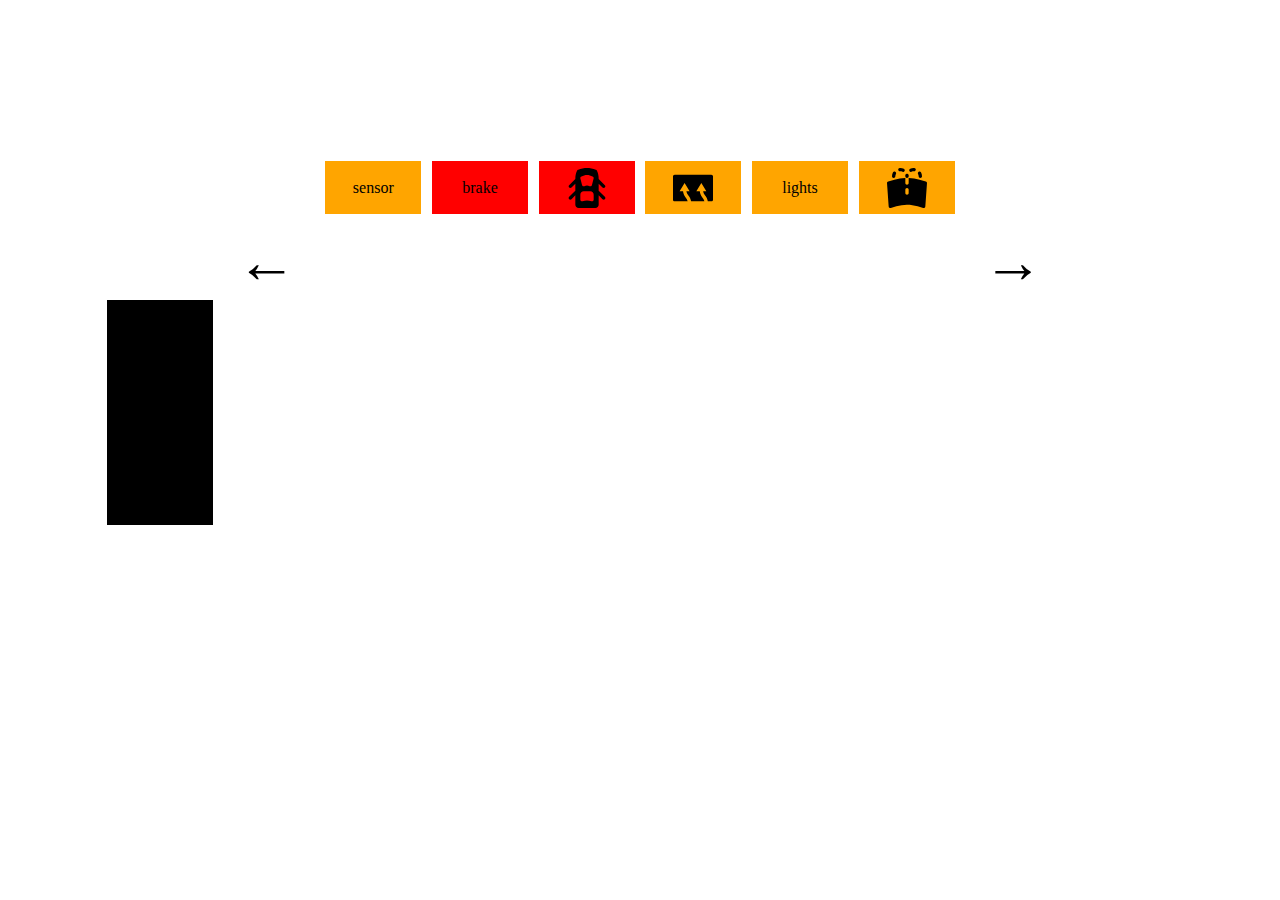
==== Eindopdracht/index.html @ 352c9086 "svgs" ====
<!DOCTYPE html>
<html lang="en">
<head>
    <meta charset="UTF-8">
    <meta http-equiv="X-UA-Compatible" content="IE=edge">
    <meta name="viewport" content="width=device-width, initial-scale=1.0">
    <link rel="stylesheet" href="style.css">
    <title>Modulair bedieningspaneel</title>
</head>
<body>
    <!-- richting aanwijzers -->
    <span>
        &#8594;
    </span>
    <span>
        &#8592;
    </span>

    <!-- motor lights -->
    <span>sensor</span>
    <span>brake</span>
    <span>
        <svg xmlns="http://www.w3.org/2000/svg" xmlns:xlink="http://www.w3.org/1999/xlink" fill="#000000" height="40px" width="40px" version="1.1" id="Layer_1" viewBox="0 0 511.816 511.816" xml:space="preserve">
            <g>
                <g>
                    <path d="M405.241,289.651v-89.003l48.917,48.917c4.16,4.16,9.621,6.251,15.083,6.251c5.461,0,10.923-2.091,15.083-6.251    c8.341-8.341,8.341-21.824,0-30.165l-79.083-79.083v-7.467c0-34.475-8.149-69.035-23.573-99.904    c-2.347-4.672-6.293-8.32-11.157-10.261l-2.432-0.981c-72.341-28.949-152.021-28.928-224.363,0l-2.411,0.981    c-4.864,1.941-8.811,5.589-11.157,10.261c-15.424,30.869-23.573,65.429-23.573,99.904v7.467L27.492,219.4    c-8.341,8.341-8.341,21.824,0,30.165c4.16,4.16,9.621,6.251,15.083,6.251c5.461,0,10.923-2.091,15.083-6.251l48.917-48.917v89.003    l-79.083,79.083c-8.341,8.341-8.341,21.824,0,30.165c4.16,4.16,9.621,6.251,15.083,6.251c5.461,0,10.923-2.091,15.083-6.251    l48.917-48.917v119.168c0,23.531,19.136,42.667,42.667,42.667h213.333c23.531,0,42.667-19.136,42.667-42.667V349.981    l48.917,48.917c4.16,4.16,9.621,6.251,15.083,6.251c5.461,0,10.923-2.091,15.083-6.251c8.341-8.341,8.341-21.824,0-30.165    L405.241,289.651z M185.167,107.571l33.835-11.285c23.787-7.915,49.984-7.915,73.813,0l33.835,11.285    c10.581,3.541,16.661,14.613,13.952,25.429l-21.333,85.333c-1.579,6.272-5.909,11.499-11.776,14.208    c-2.837,1.301-5.867,1.941-8.917,1.941c-3.264,0-6.549-0.747-9.536-2.24c-20.757-10.389-45.504-10.389-66.261,0    c-5.76,2.88-12.565,3.008-18.453,0.299c-5.867-2.709-10.197-7.936-11.776-14.208L171.215,133    C168.505,122.184,174.585,111.112,185.167,107.571z M341.241,405.149c0,6.848-3.285,13.291-8.853,17.301    c-3.691,2.667-8.064,4.032-12.48,4.032c-2.261,0-4.544-0.363-6.741-1.088c-36.928-12.309-77.589-12.309-114.517,0    c-6.507,2.112-13.653,1.067-19.221-2.944c-5.568-4.011-8.853-10.453-8.853-17.301v-64c0-23.531,19.136-42.667,42.667-42.667    h85.333c23.531,0,42.667,19.136,42.667,42.667V405.149z"/>
                </g>
            </g>
            </svg>
    </span>
    <span>
        <svg xmlns="http://www.w3.org/2000/svg" xmlns:xlink="http://www.w3.org/1999/xlink" fill="#000000" height="40px" width="40px" version="1.1" id="Layer_1" viewBox="0 0 512 512" xml:space="preserve">
            <g>
                <g>
                    <path d="M490.667,85.333H21.333C9.536,85.333,0,94.891,0,106.667v298.667c0,11.776,9.536,21.333,21.333,21.333h166.485    c-4.437-17.365-13.632-34.88-28.565-53.376c-17.856-22.144-27.413-45.931-30.571-74.624H84.565l64-106.667l64,106.667h-41.173    c2.688,18.432,9.28,33.195,21.056,47.829c21.568,26.709,34.389,52.757,39.168,79.659c0.043,0.171,0.043,0.341,0.085,0.512H401.92    c-4.437-17.365-13.632-34.88-28.565-53.376c-17.856-22.144-27.413-45.931-30.549-74.624h-44.139l64-106.667l64,106.667h-41.173    c2.688,18.432,9.28,33.195,21.077,47.829c21.547,26.709,34.368,52.757,39.168,79.659c0.021,0.171,0.021,0.341,0.064,0.512h44.864    c11.797,0,21.333-9.557,21.333-21.333V106.667C512,94.891,502.464,85.333,490.667,85.333z"/>
                </g>
            </g>
            </svg>
    </span>
    <span>lights</span>
    <span>
        <svg xmlns="http://www.w3.org/2000/svg" xmlns:xlink="http://www.w3.org/1999/xlink" fill="#000000" height="40px" width="40px" version="1.1" id="Layer_1" viewBox="0 0 512.025 512.025" xml:space="preserve">
            <g transform="translate(0 -1)">
                <g>
                    <g>
                        <path d="M85.346,129.022c11.797,0,21.333-9.557,21.333-21.333c0-10.731,2.688-21.333,7.787-30.677     c5.675-10.325,1.877-23.296-8.448-28.949c-10.432-5.632-23.317-1.856-28.971,8.491c-8.533,15.573-13.035,33.259-13.035,51.136     C64.013,119.465,73.549,129.022,85.346,129.022z"/>
                        <path d="M166.137,43.844c1.365-0.107,2.752-0.149,4.224-0.149c9.792-0.064,18.453,1.899,26.901,5.76     c2.88,1.323,5.888,1.941,8.853,1.941c8.107,0,15.829-4.629,19.413-12.459c4.907-10.709,0.192-23.381-10.517-28.288     c-13.952-6.379-28.885-9.621-44.224-9.621c-2.603,0-5.184,0.085-7.744,0.256c-11.755,0.853-20.565,11.072-19.712,22.827     C144.185,35.866,154.596,44.548,166.137,43.844z"/>
                        <path d="M305.909,51.386c2.965,0,5.973-0.619,8.853-1.941c8.363-3.819,17.323-5.76,26.688-5.76c1.429,0,2.965,0.043,4.437,0.149     c11.541,0.704,21.952-7.979,22.805-19.712c0.853-11.755-7.957-21.973-19.712-22.848c-2.389-0.149-4.8-0.256-7.147-0.256     c-15.595-0.299-30.72,3.179-44.821,9.643c-10.709,4.885-15.424,17.557-10.517,28.267     C290.08,46.778,297.802,51.386,305.909,51.386z"/>
                        <path d="M405.346,107.689c0,11.776,9.536,21.333,21.333,21.333s21.333-9.557,21.333-21.333c0-17.877-4.501-35.563-13.035-51.136     c-5.653-10.347-18.603-14.123-28.971-8.491c-10.325,5.653-14.123,18.624-8.448,28.971     C402.658,86.355,405.346,96.958,405.346,107.689z"/>
                        <path d="M234.679,107.689c0,11.776,9.536,21.333,21.333,21.333s21.333-9.557,21.333-21.333c0-3.115,0.213-6.165,0.64-9.131     c1.643-11.669-6.443-22.464-18.112-24.128c-1.28-0.171-2.475,0.171-3.733,0.235c-1.323-0.064-2.603-0.427-3.989-0.235     c-11.669,1.664-19.755,12.459-18.112,24.128C234.466,101.523,234.679,104.574,234.679,107.689z"/>
                        <path d="M496.29,172.435l-79.019-21.547c-45.888-12.629-92.864-19.456-139.925-21.12v63.253c0,11.776-9.536,21.333-21.333,21.333     s-21.333-9.557-21.333-21.333v-63.275c-47.168,1.643-94.123,8.448-139.861,21.12l-79.083,21.568     c-9.835,2.688-16.384,11.947-15.659,22.101L21.41,493.203c0.448,6.464,3.84,12.352,9.152,16.043     c5.333,3.691,12.096,4.736,18.24,2.88l71.296-21.376c88.917-26.688,182.912-26.688,271.829,0l71.296,21.376     c2.005,0.597,4.053,0.896,6.123,0.896c4.267,0,8.512-1.301,12.117-3.776c5.312-3.691,8.704-9.579,9.152-16.043l21.333-298.667     C512.674,184.382,506.125,175.123,496.29,172.435z M277.346,321.022c0,11.776-9.536,21.333-21.333,21.333     s-21.333-9.557-21.333-21.333v-42.667c0-11.776,9.536-21.333,21.333-21.333s21.333,9.557,21.333,21.333V321.022z"/>
                    </g>
                </g>
            </g>
            </svg>
    </span>

    <!-- fuel -->
    <span></span>
</body>
</html>
---- Eindopdracht/style.css ----
*{
    padding: 0;
    margin: 0;
    box-sizing: border-box;
}
body{
    min-height: 100dvh;
    display: grid;
    grid-template-columns: repeat(12, 1fr);
    grid-template-rows: repeat(12,1fr);
}
/* richting aanwijzers */
body :nth-child(1){
    grid-column: 10 / 11;
    grid-row: 4 / 5;
    margin: auto;
    font-weight: 900;
    font-size: 60px;
}
body :nth-child(2){
    grid-column: 3 / 4;
    grid-row: 4 / 5;
    margin: auto;
    font-weight: 900;
    font-size: 60px;
}
/* motor lights */
body :nth-child(n+3){
    grid-row: 3 / 4;
    background-color: orange;
    width: 90%;
    height: 70%;
    margin: auto;
}
body :nth-child(3){
    grid-column: 4 / 5;
    grid-row: 3 / 4;
    background-color: orange;
    width: 90%;
    height: 70%;
    margin: auto;
    display: flex;
    justify-content: center;
    align-items: center;
}
body :nth-child(4){
    grid-column: 5 / 6;
    grid-row: 3 / 4;
    background-color: red;
    width: 90%;
    height: 70%;
    margin: auto;
    display: flex;
    justify-content: center;
    align-items: center;
}
body :nth-child(5){
    grid-column: 6 / 7;
    grid-row: 3 / 4;
    background-color: red;
    width: 90%;
    height: 70%;
    margin: auto;
    display: flex;
    justify-content: center;
    align-items: center;
}
body :nth-child(6){
    grid-column: 7 / 8;
    grid-row: 3 / 4;
    background-color: orange;
    width: 90%;
    height: 70%;
    margin: auto;
    display: flex;
    justify-content: center;
    align-items: center;
}
body :nth-child(7){
    grid-column: 8 / 9;
    grid-row: 3 / 4;
    background-color: orange;
    width: 90%;
    height: 70%;
    margin: auto;
    display: flex;
    justify-content: center;
    align-items: center;
}
body :nth-child(8){
    grid-column: 9 / 10;
    grid-row: 3 / 4;
    background-color: orange;
    width: 90%;
    height: 70%;
    margin: auto;
    display: flex;
    justify-content: center;
    align-items: center;
}
/* fuel */
body :nth-child(9){
    grid-column: 2 / 3;
    grid-row: 5 / 8;
    height: 100%;
    width: 100%;
    background-color: black;
}
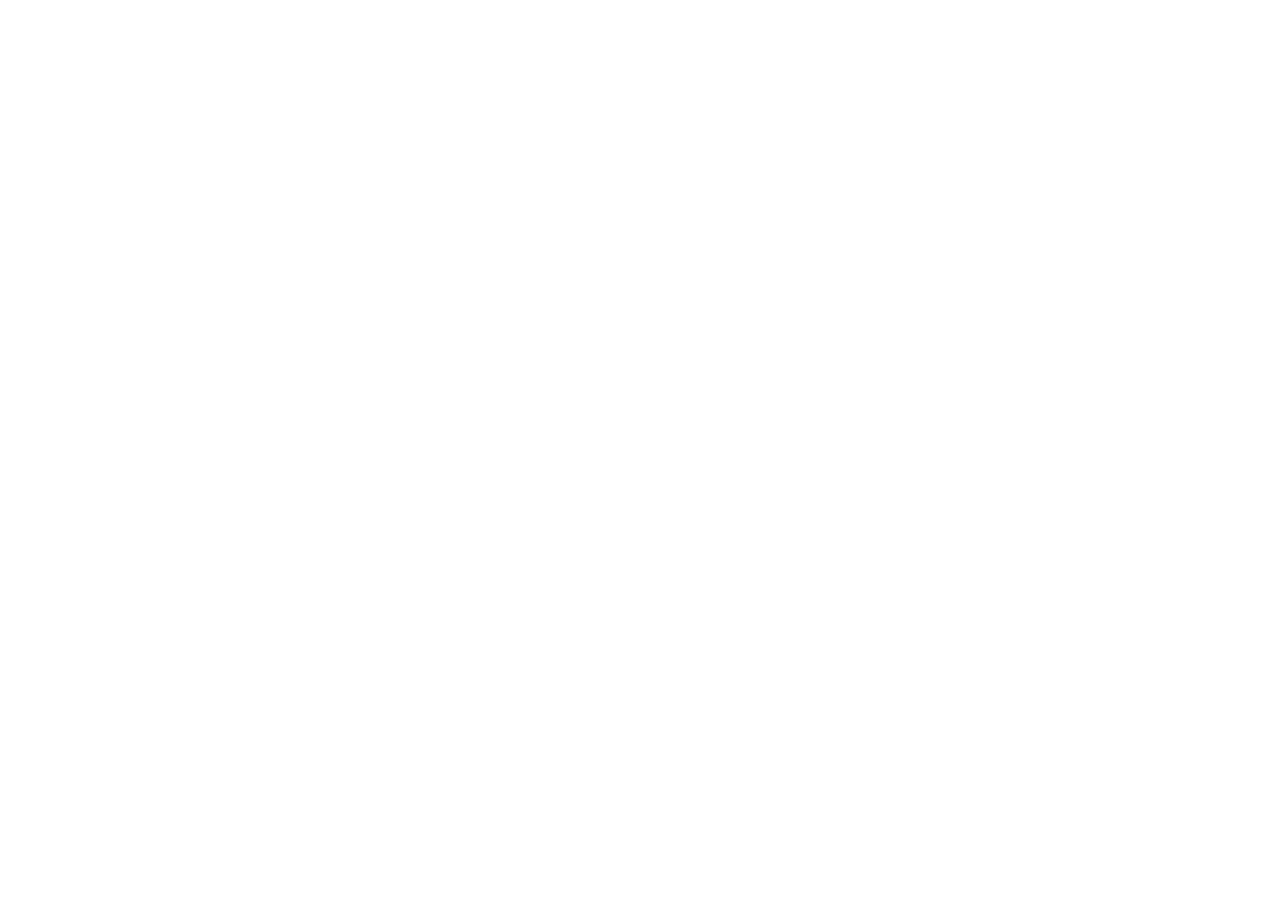
==== commit 54946d24: "reset" ====
--- a/Eindopdracht/index.html
+++ b/Eindopdracht/index.html
@@ -8,54 +8,6 @@
     <title>Modulair bedieningspaneel</title>
 </head>
 <body>
-    <!-- richting aanwijzers -->
-    <span>
-        &#8594;
-    </span>
-    <span>
-        &#8592;
-    </span>
-
-    <!-- motor lights -->
-    <span>sensor</span>
-    <span>brake</span>
-    <span>
-        <svg xmlns="http://www.w3.org/2000/svg" xmlns:xlink="http://www.w3.org/1999/xlink" fill="#000000" height="40px" width="40px" version="1.1" id="Layer_1" viewBox="0 0 511.816 511.816" xml:space="preserve">
-            <g>
-                <g>
-                    <path d="M405.241,289.651v-89.003l48.917,48.917c4.16,4.16,9.621,6.251,15.083,6.251c5.461,0,10.923-2.091,15.083-6.251    c8.341-8.341,8.341-21.824,0-30.165l-79.083-79.083v-7.467c0-34.475-8.149-69.035-23.573-99.904    c-2.347-4.672-6.293-8.32-11.157-10.261l-2.432-0.981c-72.341-28.949-152.021-28.928-224.363,0l-2.411,0.981    c-4.864,1.941-8.811,5.589-11.157,10.261c-15.424,30.869-23.573,65.429-23.573,99.904v7.467L27.492,219.4    c-8.341,8.341-8.341,21.824,0,30.165c4.16,4.16,9.621,6.251,15.083,6.251c5.461,0,10.923-2.091,15.083-6.251l48.917-48.917v89.003    l-79.083,79.083c-8.341,8.341-8.341,21.824,0,30.165c4.16,4.16,9.621,6.251,15.083,6.251c5.461,0,10.923-2.091,15.083-6.251    l48.917-48.917v119.168c0,23.531,19.136,42.667,42.667,42.667h213.333c23.531,0,42.667-19.136,42.667-42.667V349.981    l48.917,48.917c4.16,4.16,9.621,6.251,15.083,6.251c5.461,0,10.923-2.091,15.083-6.251c8.341-8.341,8.341-21.824,0-30.165    L405.241,289.651z M185.167,107.571l33.835-11.285c23.787-7.915,49.984-7.915,73.813,0l33.835,11.285    c10.581,3.541,16.661,14.613,13.952,25.429l-21.333,85.333c-1.579,6.272-5.909,11.499-11.776,14.208    c-2.837,1.301-5.867,1.941-8.917,1.941c-3.264,0-6.549-0.747-9.536-2.24c-20.757-10.389-45.504-10.389-66.261,0    c-5.76,2.88-12.565,3.008-18.453,0.299c-5.867-2.709-10.197-7.936-11.776-14.208L171.215,133    C168.505,122.184,174.585,111.112,185.167,107.571z M341.241,405.149c0,6.848-3.285,13.291-8.853,17.301    c-3.691,2.667-8.064,4.032-12.48,4.032c-2.261,0-4.544-0.363-6.741-1.088c-36.928-12.309-77.589-12.309-114.517,0    c-6.507,2.112-13.653,1.067-19.221-2.944c-5.568-4.011-8.853-10.453-8.853-17.301v-64c0-23.531,19.136-42.667,42.667-42.667    h85.333c23.531,0,42.667,19.136,42.667,42.667V405.149z"/>
-                </g>
-            </g>
-            </svg>
-    </span>
-    <span>
-        <svg xmlns="http://www.w3.org/2000/svg" xmlns:xlink="http://www.w3.org/1999/xlink" fill="#000000" height="40px" width="40px" version="1.1" id="Layer_1" viewBox="0 0 512 512" xml:space="preserve">
-            <g>
-                <g>
-                    <path d="M490.667,85.333H21.333C9.536,85.333,0,94.891,0,106.667v298.667c0,11.776,9.536,21.333,21.333,21.333h166.485    c-4.437-17.365-13.632-34.88-28.565-53.376c-17.856-22.144-27.413-45.931-30.571-74.624H84.565l64-106.667l64,106.667h-41.173    c2.688,18.432,9.28,33.195,21.056,47.829c21.568,26.709,34.389,52.757,39.168,79.659c0.043,0.171,0.043,0.341,0.085,0.512H401.92    c-4.437-17.365-13.632-34.88-28.565-53.376c-17.856-22.144-27.413-45.931-30.549-74.624h-44.139l64-106.667l64,106.667h-41.173    c2.688,18.432,9.28,33.195,21.077,47.829c21.547,26.709,34.368,52.757,39.168,79.659c0.021,0.171,0.021,0.341,0.064,0.512h44.864    c11.797,0,21.333-9.557,21.333-21.333V106.667C512,94.891,502.464,85.333,490.667,85.333z"/>
-                </g>
-            </g>
-            </svg>
-    </span>
-    <span>lights</span>
-    <span>
-        <svg xmlns="http://www.w3.org/2000/svg" xmlns:xlink="http://www.w3.org/1999/xlink" fill="#000000" height="40px" width="40px" version="1.1" id="Layer_1" viewBox="0 0 512.025 512.025" xml:space="preserve">
-            <g transform="translate(0 -1)">
-                <g>
-                    <g>
-                        <path d="M85.346,129.022c11.797,0,21.333-9.557,21.333-21.333c0-10.731,2.688-21.333,7.787-30.677     c5.675-10.325,1.877-23.296-8.448-28.949c-10.432-5.632-23.317-1.856-28.971,8.491c-8.533,15.573-13.035,33.259-13.035,51.136     C64.013,119.465,73.549,129.022,85.346,129.022z"/>
-                        <path d="M166.137,43.844c1.365-0.107,2.752-0.149,4.224-0.149c9.792-0.064,18.453,1.899,26.901,5.76     c2.88,1.323,5.888,1.941,8.853,1.941c8.107,0,15.829-4.629,19.413-12.459c4.907-10.709,0.192-23.381-10.517-28.288     c-13.952-6.379-28.885-9.621-44.224-9.621c-2.603,0-5.184,0.085-7.744,0.256c-11.755,0.853-20.565,11.072-19.712,22.827     C144.185,35.866,154.596,44.548,166.137,43.844z"/>
-                        <path d="M305.909,51.386c2.965,0,5.973-0.619,8.853-1.941c8.363-3.819,17.323-5.76,26.688-5.76c1.429,0,2.965,0.043,4.437,0.149     c11.541,0.704,21.952-7.979,22.805-19.712c0.853-11.755-7.957-21.973-19.712-22.848c-2.389-0.149-4.8-0.256-7.147-0.256     c-15.595-0.299-30.72,3.179-44.821,9.643c-10.709,4.885-15.424,17.557-10.517,28.267     C290.08,46.778,297.802,51.386,305.909,51.386z"/>
-                        <path d="M405.346,107.689c0,11.776,9.536,21.333,21.333,21.333s21.333-9.557,21.333-21.333c0-17.877-4.501-35.563-13.035-51.136     c-5.653-10.347-18.603-14.123-28.971-8.491c-10.325,5.653-14.123,18.624-8.448,28.971     C402.658,86.355,405.346,96.958,405.346,107.689z"/>
-                        <path d="M234.679,107.689c0,11.776,9.536,21.333,21.333,21.333s21.333-9.557,21.333-21.333c0-3.115,0.213-6.165,0.64-9.131     c1.643-11.669-6.443-22.464-18.112-24.128c-1.28-0.171-2.475,0.171-3.733,0.235c-1.323-0.064-2.603-0.427-3.989-0.235     c-11.669,1.664-19.755,12.459-18.112,24.128C234.466,101.523,234.679,104.574,234.679,107.689z"/>
-                        <path d="M496.29,172.435l-79.019-21.547c-45.888-12.629-92.864-19.456-139.925-21.12v63.253c0,11.776-9.536,21.333-21.333,21.333     s-21.333-9.557-21.333-21.333v-63.275c-47.168,1.643-94.123,8.448-139.861,21.12l-79.083,21.568     c-9.835,2.688-16.384,11.947-15.659,22.101L21.41,493.203c0.448,6.464,3.84,12.352,9.152,16.043     c5.333,3.691,12.096,4.736,18.24,2.88l71.296-21.376c88.917-26.688,182.912-26.688,271.829,0l71.296,21.376     c2.005,0.597,4.053,0.896,6.123,0.896c4.267,0,8.512-1.301,12.117-3.776c5.312-3.691,8.704-9.579,9.152-16.043l21.333-298.667     C512.674,184.382,506.125,175.123,496.29,172.435z M277.346,321.022c0,11.776-9.536,21.333-21.333,21.333     s-21.333-9.557-21.333-21.333v-42.667c0-11.776,9.536-21.333,21.333-21.333s21.333,9.557,21.333,21.333V321.022z"/>
-                    </g>
-                </g>
-            </g>
-            </svg>
-    </span>
-
-    <!-- fuel -->
-    <span></span>
+    
 </body>
 </html>--- a/Eindopdracht/style.css
+++ b/Eindopdracht/style.css
@@ -2,107 +2,12 @@
     padding: 0;
     margin: 0;
     box-sizing: border-box;
+    font-family: Arial, Helvetica, sans-serif;
 }
 body{
     min-height: 100dvh;
     display: grid;
-    grid-template-columns: repeat(12, 1fr);
-    grid-template-rows: repeat(12,1fr);
+    grid-template-columns: repeat(19, 1fr);
+    grid-template-rows: repeat(10,1fr);
 }
-/* richting aanwijzers */
-body :nth-child(1){
-    grid-column: 10 / 11;
-    grid-row: 4 / 5;
-    margin: auto;
-    font-weight: 900;
-    font-size: 60px;
-}
-body :nth-child(2){
-    grid-column: 3 / 4;
-    grid-row: 4 / 5;
-    margin: auto;
-    font-weight: 900;
-    font-size: 60px;
-}
-/* motor lights */
-body :nth-child(n+3){
-    grid-row: 3 / 4;
-    background-color: orange;
-    width: 90%;
-    height: 70%;
-    margin: auto;
-}
-body :nth-child(3){
-    grid-column: 4 / 5;
-    grid-row: 3 / 4;
-    background-color: orange;
-    width: 90%;
-    height: 70%;
-    margin: auto;
-    display: flex;
-    justify-content: center;
-    align-items: center;
-}
-body :nth-child(4){
-    grid-column: 5 / 6;
-    grid-row: 3 / 4;
-    background-color: red;
-    width: 90%;
-    height: 70%;
-    margin: auto;
-    display: flex;
-    justify-content: center;
-    align-items: center;
-}
-body :nth-child(5){
-    grid-column: 6 / 7;
-    grid-row: 3 / 4;
-    background-color: red;
-    width: 90%;
-    height: 70%;
-    margin: auto;
-    display: flex;
-    justify-content: center;
-    align-items: center;
-}
-body :nth-child(6){
-    grid-column: 7 / 8;
-    grid-row: 3 / 4;
-    background-color: orange;
-    width: 90%;
-    height: 70%;
-    margin: auto;
-    display: flex;
-    justify-content: center;
-    align-items: center;
-}
-body :nth-child(7){
-    grid-column: 8 / 9;
-    grid-row: 3 / 4;
-    background-color: orange;
-    width: 90%;
-    height: 70%;
-    margin: auto;
-    display: flex;
-    justify-content: center;
-    align-items: center;
-}
-body :nth-child(8){
-    grid-column: 9 / 10;
-    grid-row: 3 / 4;
-    background-color: orange;
-    width: 90%;
-    height: 70%;
-    margin: auto;
-    display: flex;
-    justify-content: center;
-    align-items: center;
-}
-/* fuel */
-body :nth-child(9){
-    grid-column: 2 / 3;
-    grid-row: 5 / 8;
-    height: 100%;
-    width: 100%;
-    background-color: black;
-}+
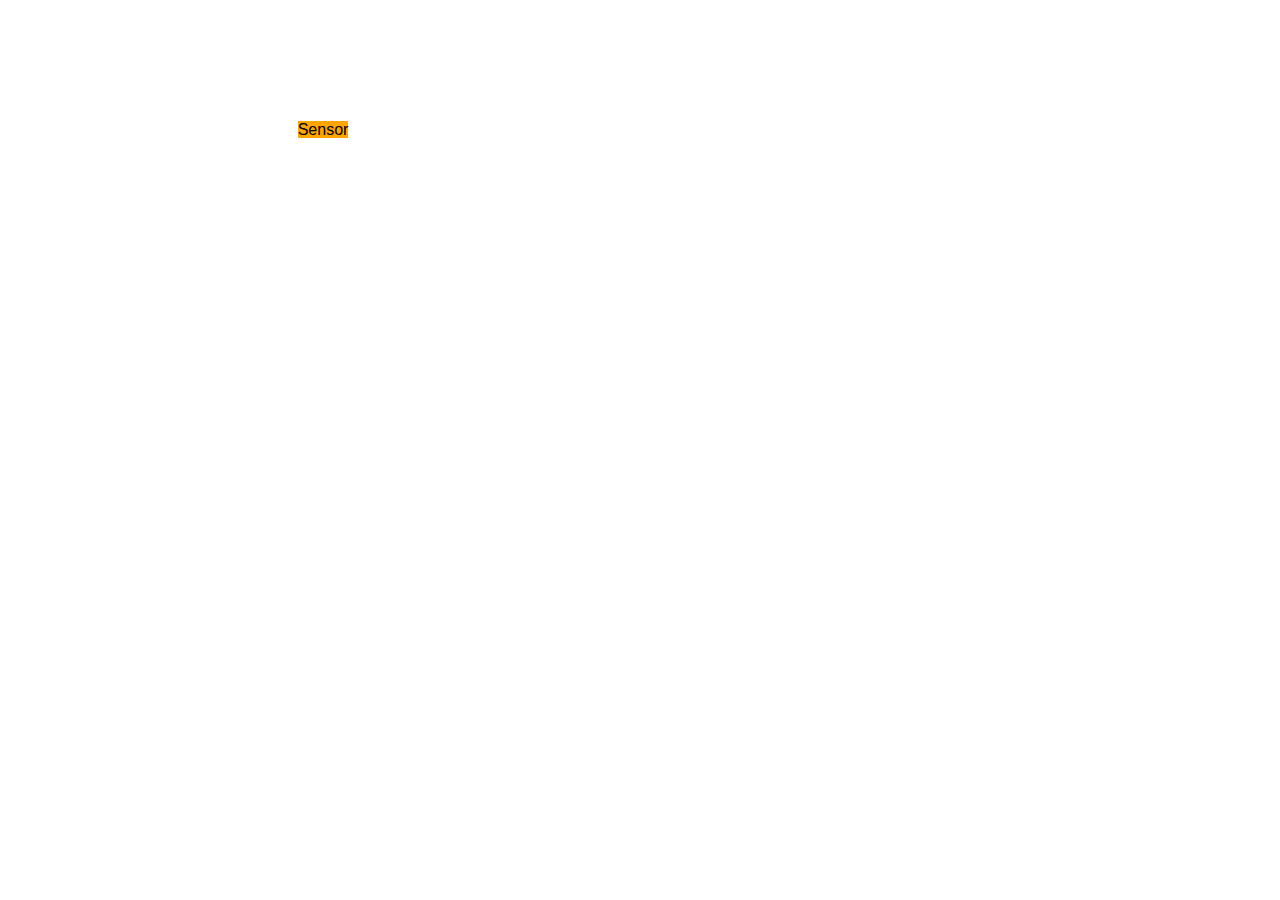
==== commit ac87d1d9: "form" ====
--- a/Eindopdracht/index.html
+++ b/Eindopdracht/index.html
@@ -8,6 +8,9 @@
     <title>Modulair bedieningspaneel</title>
 </head>
 <body>
-    
+    <form>
+        <label for="test">Sensor</label>
+        <input type="checkbox" id="test">
+    </form>
 </body>
 </html>--- a/Eindopdracht/style.css
+++ b/Eindopdracht/style.css
@@ -1,3 +1,8 @@
+/* variables */
+:root{
+    --off: rgb(21, 21, 21);
+    --on: orange;
+}
 *{
     padding: 0;
     margin: 0;
@@ -7,7 +12,22 @@
 body{
     min-height: 100dvh;
     display: grid;
-    grid-template-columns: repeat(19, 1fr);
-    grid-template-rows: repeat(10,1fr);
+    grid-template-columns: repeat(13, 1fr);
+    grid-template-rows: repeat(15,1fr);
+    grid-gap: 10px;
 }
-
+body > form:nth-of-type(1){
+    grid-column: 4 / 11;
+    grid-row: 3 / 4;
+    width: 100%;
+    height: 100%;
+}
+form > label:nth-of-type(1){
+    width: 3em;
+    height: 5em;
+    background: orange;
+    cursor: pointer;
+}
+form > input:nth-of-type(1){
+    display: none;
+}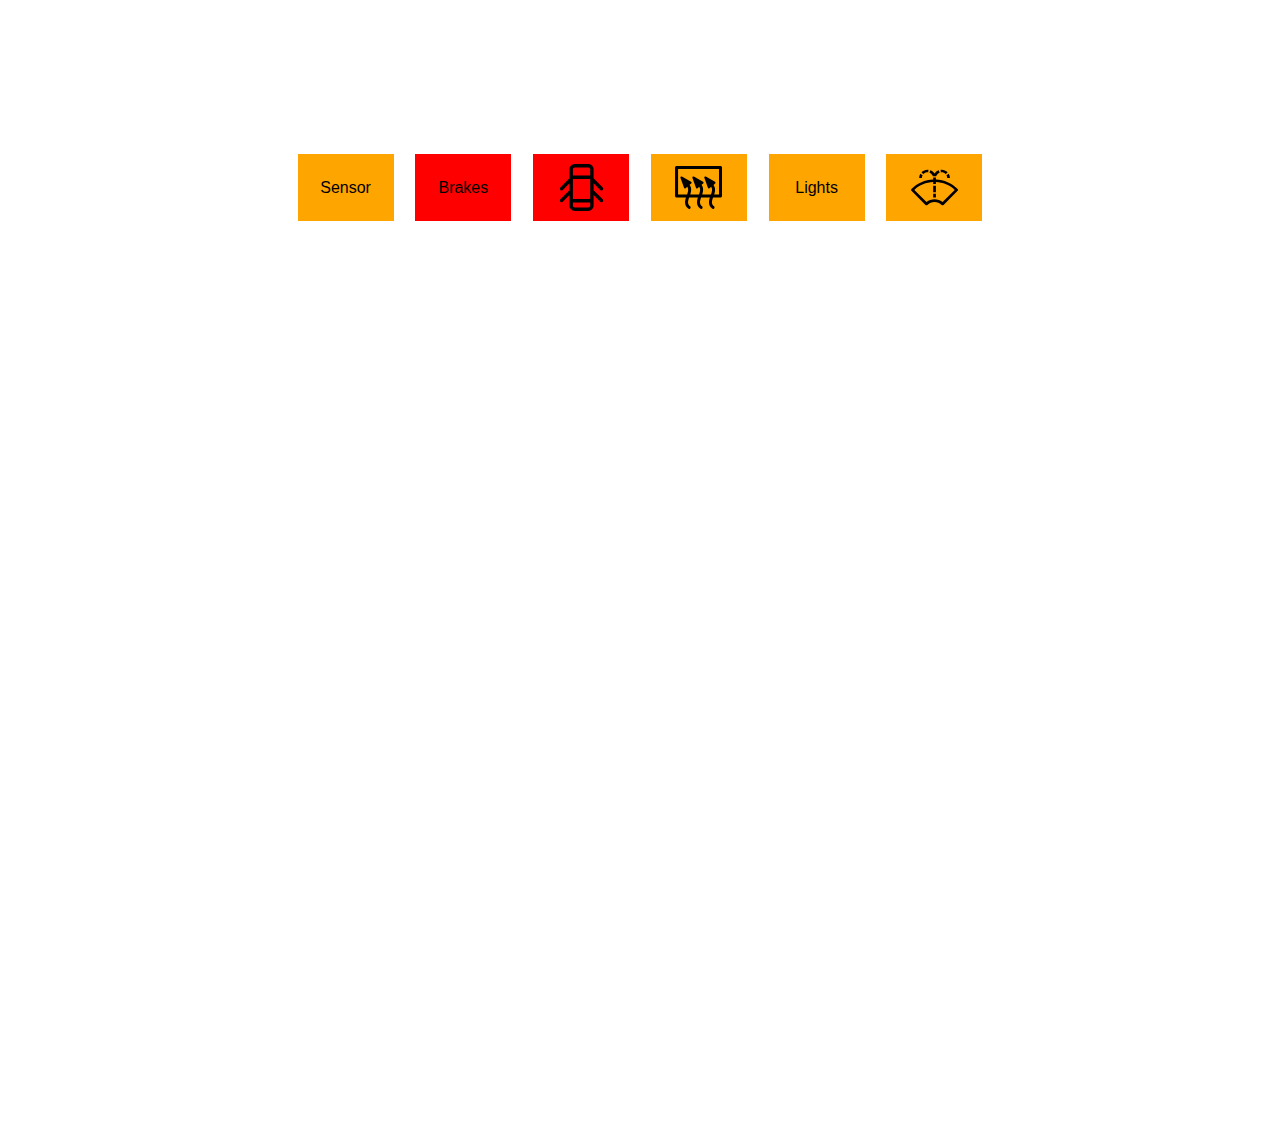
==== commit e0f3483f: "dashboard signals" ====
--- a/Eindopdracht/index.html
+++ b/Eindopdracht/index.html
@@ -9,8 +9,38 @@
 </head>
 <body>
     <form>
-        <label for="test">Sensor</label>
-        <input type="checkbox" id="test">
+        <label for="sensor">Sensor</label>
+        <input type="checkbox" id="sensor">
+        
+        <label for="brakes">Brakes</label>
+        <input type="checkbox" id="brakes">
+
+        <label for="doors"><svg xmlns="http://www.w3.org/2000/svg" xmlns:xlink="http://www.w3.org/1999/xlink" fill="#000000" height="70%" width="70%" version="1.1" id="Capa_1" viewBox="0 0 205.232 205.232" xml:space="preserve">
+            <path d="M155.371,114.545V83.962l29.198,29.199c1.465,1.465,3.384,2.197,5.304,2.197c1.919,0,3.839-0.732,5.304-2.197  c2.929-2.929,2.929-7.678,0-10.606l-39.806-39.807v-4.519V22.35c0-12.324-10.767-22.35-24-22.35h-57.51  c-13.233,0-24,10.026-24,22.35v35.879v4.519l-39.806,39.807c-2.929,2.929-2.929,7.678,0,10.606c1.465,1.464,3.385,2.197,5.304,2.197  c1.919,0,3.839-0.732,5.304-2.197l29.198-29.199v30.584l-39.806,39.808c-2.929,2.929-2.929,7.678,0.001,10.607  c1.464,1.465,3.384,2.197,5.303,2.197c1.919,0,3.839-0.732,5.304-2.197l29.198-29.2v24.98v22.143c0,12.324,10.767,22.35,24,22.35  h57.51c13.233,0,24-10.026,24-22.35V160.74v-24.98l29.198,29.2c1.465,1.465,3.384,2.197,5.304,2.197  c1.919,0,3.839-0.732,5.303-2.197c2.93-2.929,2.93-7.677,0.001-10.607L155.371,114.545z M140.371,117.655v35.585h-75.51v-35.585  c0-0.002,0-0.003,0-0.005v-51.79c0-0.003,0-0.007,0-0.01v-0.121h75.51v0.121c0,0.003,0,0.007,0,0.01v51.79  C140.371,117.651,140.371,117.653,140.371,117.655z M73.861,15h57.51c4.879,0,9,3.366,9,7.35v28.379h-75.51V22.35  C64.861,18.366,68.982,15,73.861,15z M131.371,190.232h-57.51c-4.879,0-9-3.366-9-7.35V168.24h75.51v14.643  C140.371,186.867,136.25,190.232,131.371,190.232z"/>
+            </svg></label>
+        <input type="checkbox" id="doors">
+
+        <label for="defrost"><svg xmlns="http://www.w3.org/2000/svg" xmlns:xlink="http://www.w3.org/1999/xlink" fill="#000000" height="70%" width="70%" version="1.1" id="Capa_1" viewBox="0 0 233.393 233.393" xml:space="preserve">
+            <path d="M225.893,9.932H7.5c-4.143,0-7.5,3.358-7.5,7.5v141.343c0,4.142,3.357,7.5,7.5,7.5h46.803  c-5.942,17.736-9.157,37.867,10.742,55.324c1.424,1.249,3.188,1.862,4.943,1.862c2.084,0,4.158-0.864,5.641-2.554  c2.732-3.114,2.422-7.853-0.691-10.584c-14.063-12.336-11.571-25.155-4.728-44.047h43.494c-5.943,17.737-9.157,37.867,10.742,55.324  c1.424,1.249,3.188,1.862,4.943,1.862c2.084,0,4.158-0.864,5.641-2.554c2.732-3.114,2.422-7.853-0.691-10.584  c-14.064-12.336-11.571-25.155-4.728-44.047h43.497c-5.943,17.737-9.157,37.867,10.743,55.324c1.423,1.249,3.187,1.862,4.942,1.862  c2.084,0,4.158-0.864,5.642-2.554c2.731-3.114,2.421-7.853-0.693-10.584c-14.064-12.336-11.571-25.155-4.728-44.047h36.878  c4.143,0,7.5-3.358,7.5-7.5V17.432C233.393,13.29,230.035,9.932,225.893,9.932z M218.393,151.275h-23.92  c5.075-15.143,8.157-32.032-3.435-47.51l8.201-6.882c1.252-1.051,1.912-2.647,1.767-4.275c-0.146-1.628-1.078-3.082-2.497-3.895  l-45.855-26.235c-1.819-1.04-4.092-0.837-5.697,0.51c-1.604,1.346-2.2,3.55-1.491,5.522l17.874,49.713  c0.553,1.538,1.823,2.709,3.401,3.135c0.431,0.116,0.868,0.173,1.304,0.173c1.161,0,2.303-0.405,3.214-1.17l8.264-6.934  c7.433,10.551,4.753,22.085-0.957,37.848h-43.496c5.076-15.143,8.158-32.032-3.434-47.511l8.2-6.881  c1.252-1.051,1.912-2.647,1.767-4.275c-0.146-1.628-1.078-3.082-2.497-3.895L93.252,62.478c-1.818-1.04-4.092-0.837-5.697,0.51  c-1.604,1.346-2.2,3.55-1.491,5.521l17.873,49.713c0.553,1.538,1.823,2.709,3.401,3.136c0.431,0.116,0.868,0.173,1.304,0.173  c1.162,0,2.303-0.405,3.214-1.17l8.265-6.934c7.433,10.55,4.753,22.085-0.958,37.848H75.668c5.075-15.143,8.157-32.032-3.435-47.511  l8.2-6.881c1.252-1.051,1.912-2.647,1.767-4.275c-0.146-1.628-1.078-3.082-2.497-3.895L33.851,62.478  c-1.819-1.04-4.092-0.837-5.697,0.51c-1.604,1.346-2.2,3.55-1.491,5.521l17.873,49.713c0.553,1.538,1.823,2.709,3.401,3.136  c0.431,0.116,0.868,0.173,1.304,0.173c1.162,0,2.303-0.405,3.214-1.17l8.264-6.934c7.433,10.551,4.753,22.085-0.957,37.848H15  V24.932h203.393V151.275z"/>
+            </svg></label>
+        <input type="checkbox" id="defrost">
+
+        <label for="light">Lights</label>
+        <input type="checkbox" id="lights">
+
+        <label for="wiperfluid"><svg xmlns="http://www.w3.org/2000/svg" xmlns:xlink="http://www.w3.org/1999/xlink" fill="#000000" height="70%" width="70%" version="1.1" id="Capa_1" viewBox="0 0 260.691 260.691" xml:space="preserve">
+            <g>
+                <path d="M64.215,62.042l-12.962-7.549c-4.112,7.06-6.286,15.133-6.286,23.344h15C59.968,72.275,61.437,66.814,64.215,62.042z"/>
+                <path d="M91.407,46.398c1.203,0,2.415,0.068,3.601,0.203l1.694-14.904c-1.747-0.198-3.528-0.299-5.295-0.299   c-12.773,0-25.115,5.342-33.86,14.655l10.935,10.268C74.491,49.922,82.632,46.398,91.407,46.398z"/>
+                <path d="M121.472,68.61h17.748c2.898-9.459,10.198-17.087,19.527-20.405l-5.026-14.133c-9.679,3.442-17.868,10.035-23.375,18.493   c-5.507-8.458-13.696-15.051-23.375-18.493l-5.026,14.133C111.274,51.523,118.574,59.151,121.472,68.61z"/>
+                <path d="M200.725,77.837h15c0-8.211-2.174-16.283-6.286-23.344l-12.962,7.549C199.256,66.814,200.725,72.275,200.725,77.837z"/>
+                <polygon points="122.846,120.221 122.845,120.221 122.845,156.501 122.846,156.501 137.845,156.501 137.846,156.501    137.846,120.22 122.846,120.22  "/>
+                <path d="M169.285,46.398c8.774,0,16.916,3.524,22.925,9.923l10.935-10.268c-8.746-9.313-21.087-14.655-33.86-14.655   c-1.766,0-3.548,0.101-5.295,0.299l1.693,14.904C166.871,46.467,168.083,46.398,169.285,46.398z"/>
+                <polygon points="122.846,165.407 122.845,165.407 122.845,185.907 137.845,185.907 137.846,165.407 137.845,165.407  "/>
+                <path d="M137.847,85.503V74.572h-15.001v10.931c-45.593,1.845-88.192,20.463-120.648,52.919C0.79,139.828,0,141.736,0,143.726   c0,1.989,0.79,3.896,2.197,5.303l78.069,78.066c2.929,2.93,7.678,2.93,10.606,0c10.543-10.543,24.562-16.35,39.473-16.35   c14.912,0,28.93,5.807,39.474,16.352c1.406,1.406,3.314,2.196,5.303,2.196c1.989,0,3.897-0.79,5.303-2.196l78.069-78.068   c2.929-2.929,2.929-7.678,0-10.606C226.039,105.966,183.439,87.348,137.847,85.503z M174.847,211.462   c-12.562-10.184-28.107-15.717-44.502-15.717s-31.939,5.533-44.501,15.716l-67.621-67.619   c28.864-26.425,65.527-41.609,104.622-43.334v10.863h15l0,0h0.001v-10.863c39.095,1.725,75.758,16.909,104.622,43.334   L174.847,211.462z"/>
+            </g>
+            </svg></label>
+        <input type="checkbox" id="wiperfluid">
     </form>
 </body>
 </html>--- a/Eindopdracht/style.css
+++ b/Eindopdracht/style.css
@@ -1,7 +1,8 @@
 /* variables */
 :root{
     --off: rgb(21, 21, 21);
-    --on: orange;
+    --onorange: orange;
+    --onred: red;
 }
 *{
     padding: 0;
@@ -17,17 +18,40 @@
     grid-gap: 10px;
 }
 body > form:nth-of-type(1){
+    display: flex;
+    justify-content: space-between;
+    align-items: center;
     grid-column: 4 / 11;
     grid-row: 3 / 4;
     width: 100%;
     height: 100%;
 }
-form > label:nth-of-type(1){
-    width: 3em;
-    height: 5em;
-    background: orange;
+form > input{
+    display: none;
+}
+body > form:nth-of-type(1) > label{
+    display: flex;
+    justify-content: center;
+    align-items: center;
+    width: 14%;
+    height: 100%;
     cursor: pointer;
 }
-form > input:nth-of-type(1){
-    display: none;
+form > label:nth-of-type(1){
+    background: var(--onorange);
+}
+form > label:nth-of-type(2){
+    background: var(--onred);
+}
+form > label:nth-of-type(3){
+    background: var(--onred);
+}
+form > label:nth-of-type(4){
+    background: var(--onorange);
+}
+form > label:nth-of-type(5){
+    background: var(--onorange);
+}
+form > label:nth-of-type(6){
+    background: var(--onorange);
 }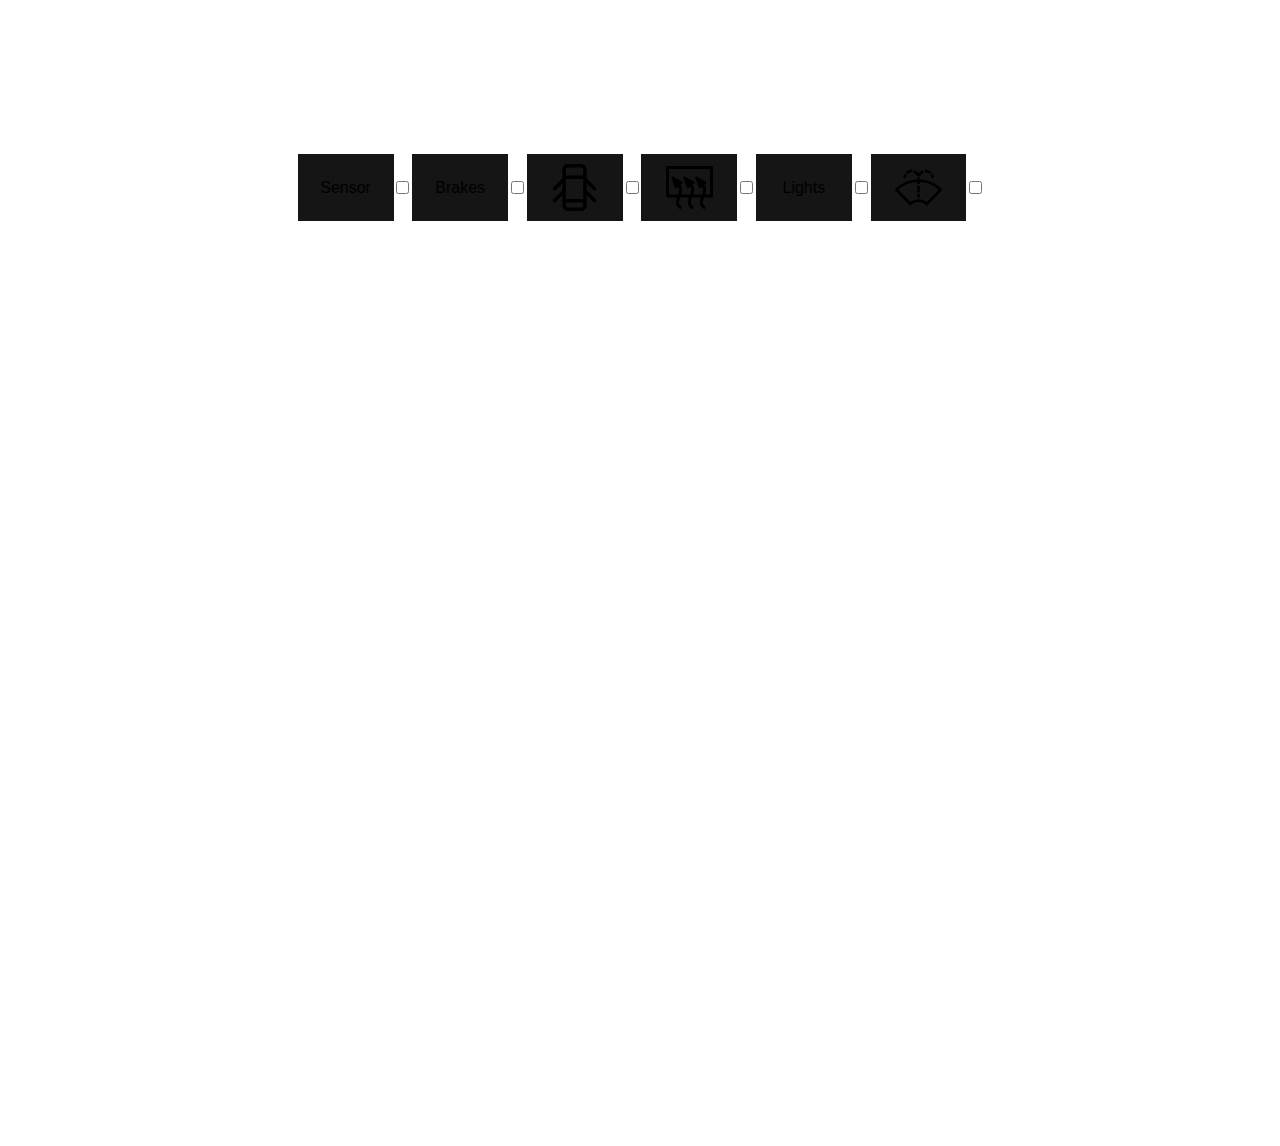
==== commit deec41c4: "sensor animate" ====
--- a/Eindopdracht/index.html
+++ b/Eindopdracht/index.html
@@ -8,6 +8,7 @@
     <title>Modulair bedieningspaneel</title>
 </head>
 <body>
+    <!-- dashboard signals form -->
     <form>
         <label for="sensor">Sensor</label>
         <input type="checkbox" id="sensor">
--- a/Eindopdracht/style.css
+++ b/Eindopdracht/style.css
@@ -4,6 +4,7 @@
     --onorange: orange;
     --onred: red;
 }
+/* algemene stijl */
 *{
     padding: 0;
     margin: 0;
@@ -17,6 +18,7 @@
     grid-template-rows: repeat(15,1fr);
     grid-gap: 10px;
 }
+/* dashboard signals form algemene stijl */
 body > form:nth-of-type(1){
     display: flex;
     justify-content: space-between;
@@ -26,9 +28,11 @@
     width: 100%;
     height: 100%;
 }
+/* dashboard form input display none */
 form > input{
-    display: none;
+    display: block;
 }
+/* dashboard signals form label algemene stijl */
 body > form:nth-of-type(1) > label{
     display: flex;
     justify-content: center;
@@ -37,21 +41,41 @@
     height: 100%;
     cursor: pointer;
 }
+/* dashboard signals form labels */
 form > label:nth-of-type(1){
-    background: var(--onorange);
+    background: var(--off);
 }
 form > label:nth-of-type(2){
-    background: var(--onred);
+    background: var(--off);
 }
 form > label:nth-of-type(3){
-    background: var(--onred);
+    background: var(--off);
 }
 form > label:nth-of-type(4){
-    background: var(--onorange);
+    background: var(--off);
 }
 form > label:nth-of-type(5){
-    background: var(--onorange);
+    background: var(--off);
 }
 form > label:nth-of-type(6){
-    background: var(--onorange);
+    background: var(--off);
+}
+/* animatie triggers */
+body :has(#sensor:checked) label:nth-child(1){
+    animation: orangeon 0.2s linear 1 normal forwards;
+}
+body :has(#brakes:checked) label:nth-child(2){
+    animation: redon 0.2s linear 1 normal forwards;
+}
+body :has(#brakes:checked) form:nth-child(3){
+    animation: redon 0.2s linear 1 normal forwards;
+}
+/* animaties */
+@keyframes orangeon{
+    from{background-color: var(--off);}
+    to{background-color: var(--onorange);}
+}
+@keyframes redon{
+    from{background-color: var(--off);}
+    to{background-color: var(--onred);}
 }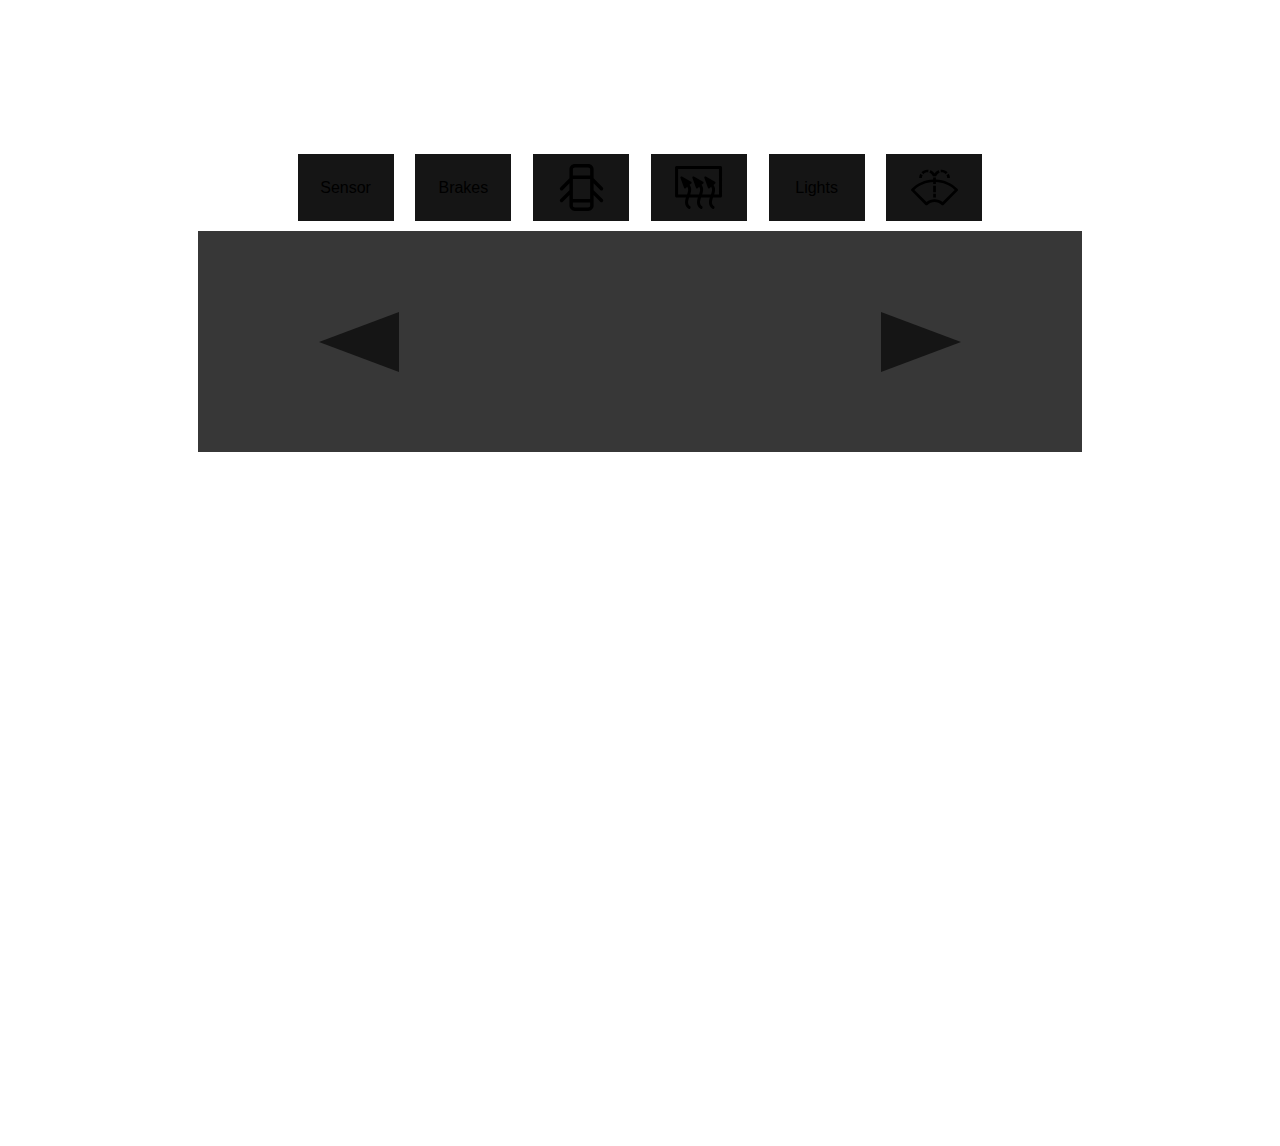
==== commit a610a6dc: "new project" ====
--- a/Eindopdracht/index.html
+++ b/Eindopdracht/index.html
@@ -26,7 +26,7 @@
             </svg></label>
         <input type="checkbox" id="defrost">
 
-        <label for="light">Lights</label>
+        <label for="lights">Lights</label>
         <input type="checkbox" id="lights">
 
         <label for="wiperfluid"><svg xmlns="http://www.w3.org/2000/svg" xmlns:xlink="http://www.w3.org/1999/xlink" fill="#000000" height="70%" width="70%" version="1.1" id="Capa_1" viewBox="0 0 260.691 260.691" xml:space="preserve">
@@ -43,5 +43,13 @@
             </svg></label>
         <input type="checkbox" id="wiperfluid">
     </form>
+    <!-- blinkers form -->
+    <form>
+        <label for="left"></label>
+        <input type="checkbox" id="left">
+        <span></span>
+        <label for="right"></label>
+        <input type="checkbox" id="right">
+    </form>
 </body>
 </html>--- a/Eindopdracht/style.css
+++ b/Eindopdracht/style.css
@@ -4,7 +4,7 @@
     --onorange: orange;
     --onred: red;
 }
-/* algemene stijl */
+/* general style */
 *{
     padding: 0;
     margin: 0;
@@ -18,8 +18,8 @@
     grid-template-rows: repeat(15,1fr);
     grid-gap: 10px;
 }
-/* dashboard signals form algemene stijl */
-body > form:nth-of-type(1){
+/* dashboard signals form general style */
+form:nth-of-type(1){
     display: flex;
     justify-content: space-between;
     align-items: center;
@@ -28,12 +28,23 @@
     width: 100%;
     height: 100%;
 }
-/* dashboard form input display none */
-form > input{
-    display: block;
+/* blinkers form general style */
+form:nth-of-type(2){
+    display: flex;
+    justify-content: space-around;
+    align-items: center;
+    grid-column: 3 / 12;
+    grid-row: 4 / 7;
+    width: 100%;
+    height: 100%;
+    background-color: rgb(55, 55, 55);
 }
-/* dashboard signals form label algemene stijl */
-body > form:nth-of-type(1) > label{
+/* form input display none */
+form > input[type="checkbox"]{
+    display: none;
+}
+/* dashboard signals form label general style */
+form:nth-of-type(1) > label{
     display: flex;
     justify-content: center;
     align-items: center;
@@ -41,34 +52,65 @@
     height: 100%;
     cursor: pointer;
 }
+/* blinkers form label general style */
+form:nth-of-type(2) > label:nth-of-type(1){
+    width: 0;
+    height: 0;
+    border: 30px solid transparent;
+    border-left: 0;
+    border-right: 80px solid var(--off);
+}
+form:nth-of-type(2) > label:nth-of-type(2){
+    width: 0;
+    height: 0;
+    border: 30px solid transparent;
+    border-left: 80px solid var(--off);
+    border-right: 0;
+}
 /* dashboard signals form labels */
-form > label:nth-of-type(1){
+form:nth-of-type(1) > label:nth-of-type(1){
     background: var(--off);
 }
-form > label:nth-of-type(2){
+form:nth-of-type(1) > label:nth-of-type(2){
     background: var(--off);
 }
-form > label:nth-of-type(3){
+form:nth-of-type(1) > label:nth-of-type(3){
     background: var(--off);
 }
-form > label:nth-of-type(4){
+form:nth-of-type(1) > label:nth-of-type(4){
     background: var(--off);
 }
-form > label:nth-of-type(5){
+form:nth-of-type(1) > label:nth-of-type(5){
     background: var(--off);
 }
-form > label:nth-of-type(6){
+form:nth-of-type(1) > label:nth-of-type(6){
     background: var(--off);
 }
-/* animatie triggers */
-body :has(#sensor:checked) label:nth-child(1){
+/* animatie triggers dashboard signals */
+body :has(#sensor:checked) label:nth-of-type(1){
     animation: orangeon 0.2s linear 1 normal forwards;
 }
-body :has(#brakes:checked) label:nth-child(2){
+body :has(#brakes:checked) label:nth-of-type(2){
     animation: redon 0.2s linear 1 normal forwards;
 }
-body :has(#brakes:checked) form:nth-child(3){
+body :has(#doors:checked) label:nth-of-type(3){
     animation: redon 0.2s linear 1 normal forwards;
+}
+body :has(#defrost:checked) label:nth-of-type(4){
+    animation: orangeon 0.2s linear 1 normal forwards;
+}
+body :has(#lights:checked) label:nth-of-type(5){
+    animation: orangeon 0.2s linear 1 normal forwards;
+}
+body :has(#wiperfluid:checked) label:nth-of-type(6){
+    animation: orangeon 0.2s linear 1 normal forwards;
+}
+/* animatie triggers blinkers */
+body :has(#left:checked) label:nth-of-type(1){
+    animation: leftblinker 0.6s linear infinite alternate both;
+}
+body :has(#right:checked) label:nth-of-type(2){
+    animation: rightblinker 0.6s linear infinite alternate both;
 }
 /* animaties */
 @keyframes orangeon{
@@ -78,4 +120,12 @@
 @keyframes redon{
     from{background-color: var(--off);}
     to{background-color: var(--onred);}
+}
+@keyframes leftblinker{
+    from{border-right-color: var(--off);}
+    to{border-right-color: var(--onorange);}
+}
+@keyframes rightblinker{
+    from{border-left-color: var(--off);}
+    to{border-left-color: var(--onorange);}
 }